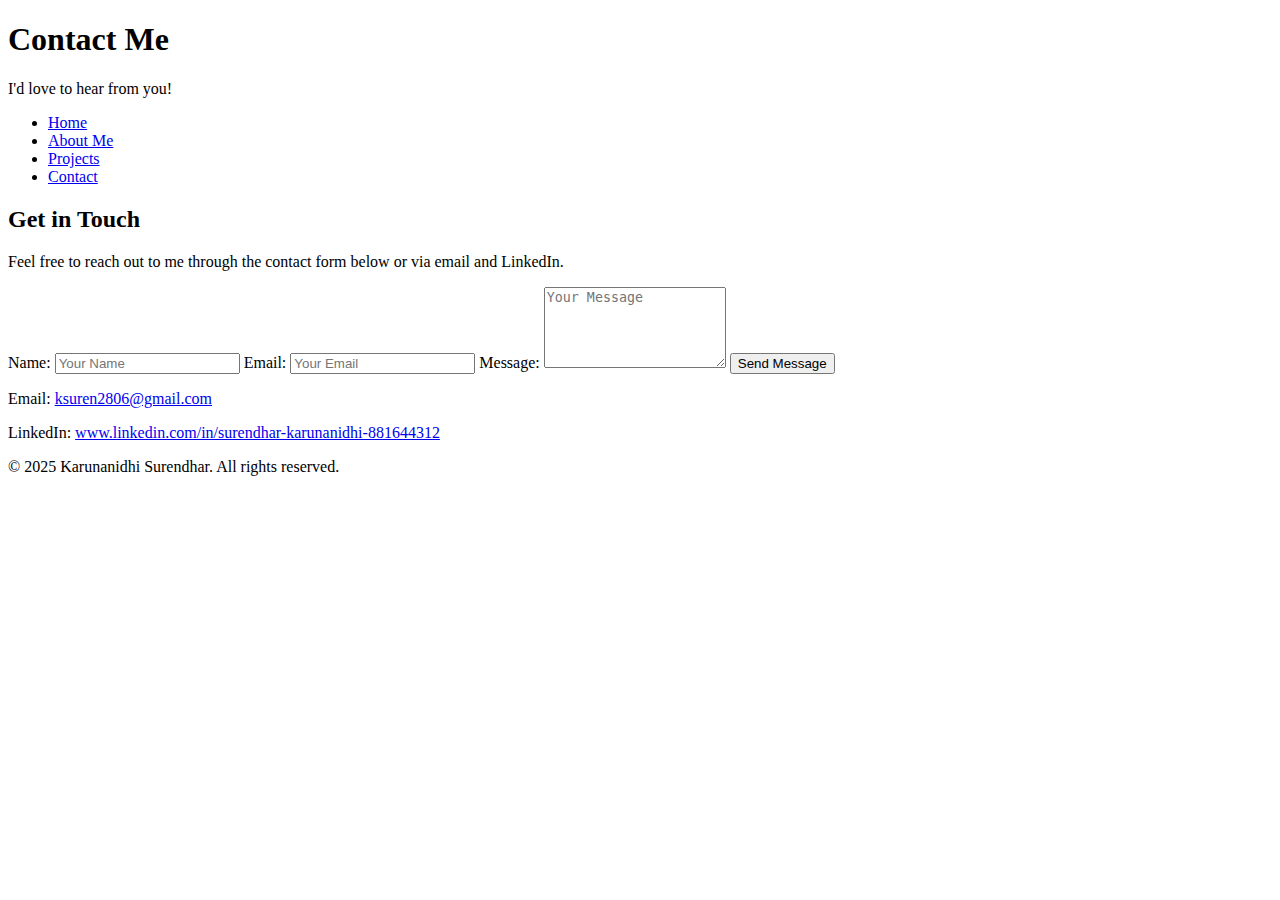
==== contact.html @ a7d71637 "Add files via upload" ====
<!DOCTYPE html>
<html lang="en">
<head>
    <meta charset="UTF-8">
    <meta name="viewport" content="width=device-width, initial-scale=1.0">
    <title>Contact Me</title>
    <link rel="stylesheet" href="style.css">
</head>
<body>
    <header>
        <h1>Contact Me</h1>
        <p>I'd love to hear from you!</p>
    </header>

    <div class="navbar">
        <ul>
            <li><a href="index.html">Home</a></li>
            <li><a href="about.html">About Me</a></li>
            <li><a href="projects.html">Projects</a></li>
            <li><a href="contact.html" class="active">Contact</a></li>
        </ul>
    </div>

    <div class="container">
        <section id="contact">
            <h2>Get in Touch</h2>
            <p>Feel free to reach out to me through the contact form below or via email and LinkedIn.</p>

            <!-- Contact Form -->
            <form action="submit_form.php" method="post" class="contact-form">
                <label for="name">Name:</label>
                <input type="text" id="name" name="name" placeholder="Your Name" required>

                <label for="email">Email:</label>
                <input type="email" id="email" name="email" placeholder="Your Email" required>

                <label for="message">Message:</label>
                <textarea id="message" name="message" rows="5" placeholder="Your Message" required></textarea>

                <button type="submit">Send Message</button>
            </form>

            <!-- Additional Contact Info -->
            <p>Email: <a href="mailto:ksuren2806@gmail.com">ksuren2806@gmail.com</a></p>
            <p>LinkedIn: <a href="www.linkedin.com/in/surendhar-karunanidhi-881644312" target="_blank">www.linkedin.com/in/surendhar-karunanidhi-881644312</a></p>
        </section>
    </div>

    <footer>
        <p>&copy; 2025 Karunanidhi Surendhar. All rights reserved.</p>
    </footer>
</body>
</html>
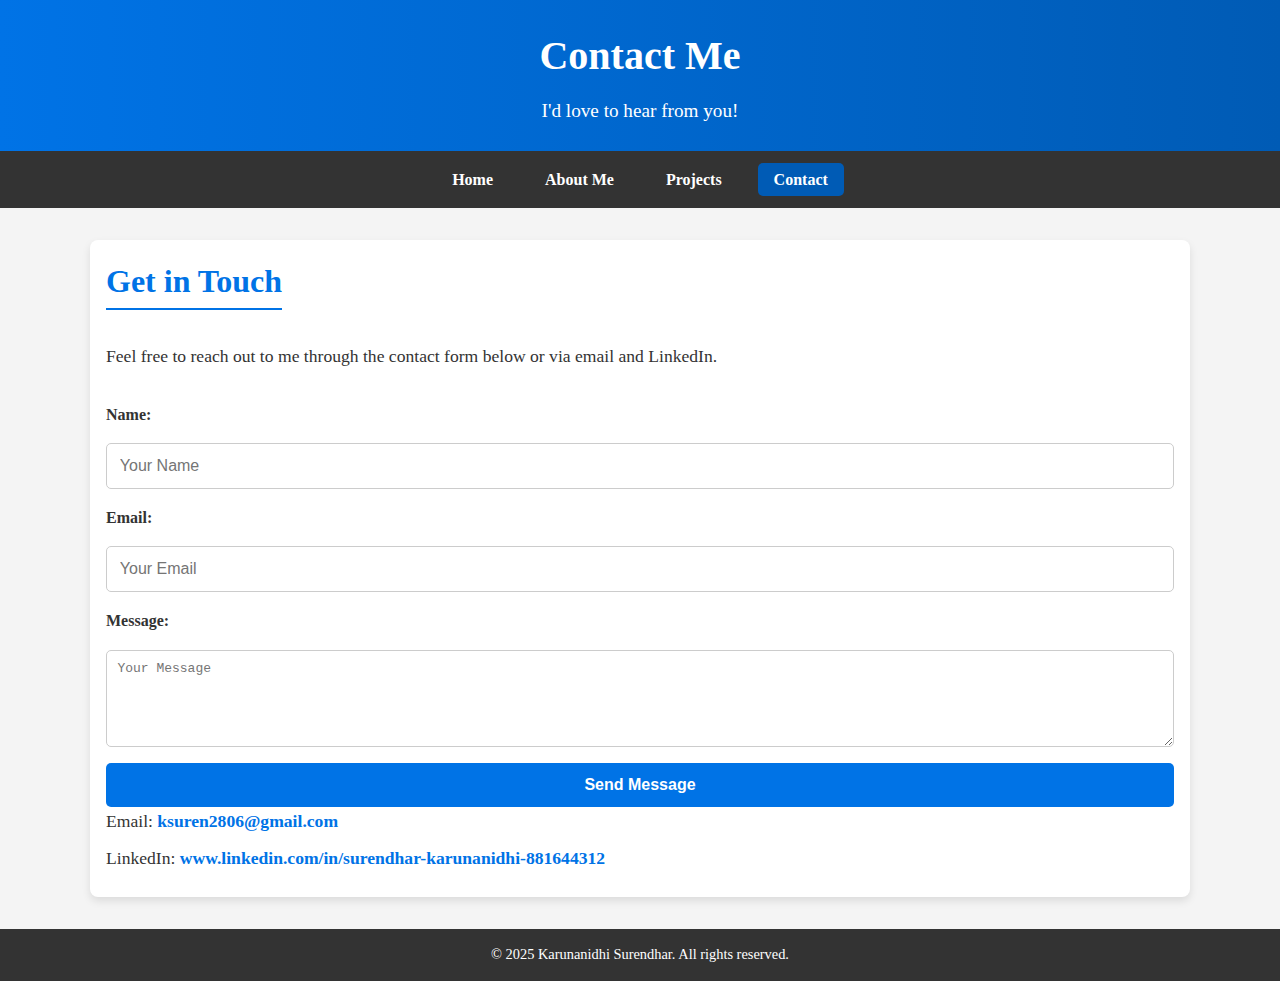
==== commit be0ffe26: "Update contact.html" ====
--- a/contact.html
+++ b/contact.html
@@ -42,7 +42,7 @@
 
             <!-- Additional Contact Info -->
             <p>Email: <a href="mailto:ksuren2806@gmail.com">ksuren2806@gmail.com</a></p>
-            <p>LinkedIn: <a href="www.linkedin.com/in/surendhar-karunanidhi-881644312" target="_blank">www.linkedin.com/in/surendhar-karunanidhi-881644312</a></p>
+            <p>LinkedIn: <a href="https://www.linkedin.com/in/surendhar-karunanidhi-881644312" target="_blank">www.linkedin.com/in/surendhar-karunanidhi-881644312</a></p>
         </section>
     </div>
 
--- a/style.css
+++ b/style.css
@@ -0,0 +1,395 @@
+/* General Reset */
+* {
+    margin: 0;
+    padding: 0;
+    box-sizing: border-box;
+}
+
+/* Body Styling */
+body {
+    font-family: 'Garamond', serif;
+    background-color: #f4f4f4;
+    color: #333;
+    line-height: 1.6;
+}
+
+/* Header Section */
+header {
+    background: linear-gradient(90deg, #0073e6, #005bb5);
+    color: #fff;
+    padding: 1.5em 0;
+    text-align: center;
+}
+
+header h1 {
+    font-size: 2.5em;
+    margin-bottom: 0.2em;
+}
+
+header p {
+    font-size: 1.2em;
+    margin-top: 0.2em;
+}
+
+/* Navigation Bar */
+.navbar {
+    background: #333;
+    padding: 1em 0;
+}
+
+.navbar ul {
+    list-style: none;
+    display: flex;
+    justify-content: center;
+    gap: 20px;
+}
+
+.navbar ul li {
+    position: relative;
+}
+
+.navbar ul li a {
+    color: #fff;
+    text-decoration: none;
+    font-weight: 600;
+    padding: 0.5em 1em;
+    transition: all 0.3s ease;
+}
+
+.navbar ul li a:hover {
+    background: #005bb5;
+    border-radius: 5px;
+    color: #fff;
+}
+
+/* Container */
+.container {
+    max-width: 1100px;
+    margin: 2em auto;
+    padding: 1em;
+    background: #fff;
+    border-radius: 8px;
+    box-shadow: 0 4px 8px rgba(0, 0, 0, 0.1);
+}
+
+/* Section Headings */
+h2 {
+    font-size: 2em;
+    margin-bottom: 1em;
+    color: #0073e6;
+    border-bottom: 2px solid #0073e6;
+    display: inline-block;
+}
+
+/* About Section */
+#about p {
+    font-size: 1.1em;
+    margin-bottom: 1.5em;
+    line-height: 1.8;
+}
+
+/* Projects Section */
+.project {
+    margin-bottom: 2em;
+    padding: 1em;
+    border: 1px solid #ddd;
+    border-radius: 5px;
+    transition: transform 0.3s ease, box-shadow 0.3s ease;
+    background-color: #f9f9f9;
+}
+
+.project:hover {
+    transform: translateY(-5px);
+    box-shadow: 0 6px 12px rgba(0, 0, 0, 0.1);
+}
+
+.project h3 {
+    font-size: 1.5em;
+    margin-bottom: 0.5em;
+    color: #005bb5;
+}
+
+.project p {
+    font-size: 1em;
+    line-height: 1.6;
+}
+
+/* Contact Section */
+#contact p {
+    font-size: 1.1em;
+    margin-bottom: 0.5em;
+}
+
+#contact a {
+    color: #0073e6;
+    text-decoration: none;
+    font-weight: 600;
+}
+
+#contact a:hover {
+    text-decoration: underline;
+}
+
+/* Footer */
+footer {
+    text-align: center;
+    padding: 1em 0;
+    background: #333;
+    color: #fff;
+    margin-top: 2em;
+    font-size: 0.9em;
+}
+
+/* Active Navbar Link */
+.navbar ul li a.active {
+    background: #005bb5;
+    border-radius: 5px;
+}
+
+/* Contact Form */
+.contact-form {
+    display: flex;
+    flex-direction: column;
+    gap: 1em;
+    margin-top: 2em;
+}
+
+.contact-form label {
+    font-weight: bold;
+    font-size: 1em;
+}
+
+.contact-form input, .contact-form textarea {
+    width: 100%;
+    padding: 0.8em;
+    border: 1px solid #ccc;
+    border-radius: 5px;
+    font-size: 1em;
+}
+
+.contact-form input:focus, .contact-form textarea:focus {
+    outline: none;
+    border-color: #0073e6;
+    box-shadow: 0 0 5px rgba(0, 115, 230, 0.5);
+}
+
+.contact-form button {
+    padding: 0.8em 1.5em;
+    font-size: 1em;
+    font-weight: bold;
+    color: #fff;
+    background: #0073e6;
+    border: none;
+    border-radius: 5px;
+    cursor: pointer;
+    transition: background 0.3s ease;
+}
+
+.contact-form button:hover {
+    background: #005bb5;
+}
+
+/* About Me Section */
+#about {
+    background-color: #f9f9f9;
+    padding: 2em;
+    border-radius: 10px;
+    box-shadow: 0 4px 6px rgba(0, 0, 0, 0.1);
+    margin-top: 2em;
+}
+
+#about h2 {
+    text-align: center;
+    font-size: 2em;
+    margin-bottom: 1em;
+    color: #0073e6;
+}
+
+#about p {
+    line-height: 1.6;
+    font-size: 1.1em;
+    margin-bottom: 1.5em;
+    color: #333;
+}
+
+#about h3 {
+    color: #0073e6;
+    font-size: 1.5em;
+    margin-top: 1em;
+    margin-bottom: 0.5em;
+    border-bottom: 2px solid #0073e6;
+    display: inline-block;
+    padding-bottom: 0.2em;
+}
+
+#about ul {
+    list-style-type: none;
+    padding: 0;
+}
+
+#about ul li {
+    margin: 0.5em 0;
+    padding: 0.5em 1em;
+    background-color: #e6f7ff;
+    border: 1px solid #cceeff;
+    border-radius: 5px;
+    font-size: 1em;
+    color: #333;
+}
+
+#about ul li:hover {
+    background-color: #cceeff;
+    border-color: #99ddff;
+}
+
+/* Icons for Visual Appeal */
+#about ul li::before {
+    content: '✓';
+    color: #0073e6;
+    font-weight: bold;
+    margin-right: 10px;
+}
+
+/* Add spacing */
+.container {
+    margin-bottom: 2em;
+}
+
+/* About Me Content */
+.about-content {
+    display: flex;
+    align-items: center;
+    gap: 2em;
+    margin-bottom: 2em;
+}
+
+.about-content .profile-pic {
+    width: 150px;
+    height: 150px;
+    border-radius: 50%;
+    object-fit: cover;
+    box-shadow: 0 4px 6px rgba(0, 0, 0, 0.1);
+    border: 3px solid #0073e6;
+}
+
+.about-content .about-text {
+    flex: 1;
+    color: #333;
+}
+
+/* Projects Section */
+#projects {
+    background-color: #f9f9f9;
+    padding: 2em;
+    border-radius: 10px;
+    box-shadow: 0 4px 6px rgba(0, 0, 0, 0.1);
+    margin-top: 2em;
+}
+
+#projects h2 {
+    text-align: center;
+    font-size: 2em;
+    margin-bottom: 1em;
+    color: #0073e6;
+}
+
+.project {
+    margin-bottom: 2em;
+    background-color: #ffffff;
+    padding: 1.5em;
+    border-radius: 10px;
+    border: 1px solid #e0e0e0;
+    box-shadow: 0 2px 4px rgba(0, 0, 0, 0.1);
+}
+
+.project h3 {
+    font-size: 1.5em;
+    color: #333;
+    margin-bottom: 0.5em;
+    border-bottom: 2px solid #0073e6;
+    display: inline-block;
+    padding-bottom: 0.2em;
+}
+
+.project p {
+    line-height: 1.6;
+    font-size: 1.1em;
+    color: #555;
+}
+
+/* Video Styling */
+video {
+    display: block;
+    margin: 1em 0;
+    border: 2px solid #ddd;
+    border-radius: 10px;
+    box-shadow: 0 4px 6px rgba(0, 0, 0, 0.1);
+}
+
+.project-img {
+    display: block;
+    width: 50%; /* Adjusted width for smaller images */
+    height: auto;
+    margin: 1em; /* Add space between images */
+    border: 2px solid #ddd;
+    border-radius: 10px;
+    box-shadow: 0 4px 6px rgba(0, 0, 0, 0.1);
+}
+
+/* Hover Effects for Media */
+.project-img:hover {
+    border-color: #0073e6;
+    transform: scale(1.05); /* Slight zoom effect */
+    transition: transform 0.3s ease, border-color 0.3s ease;
+}
+
+/* Grid Layout for 2x2 Images */
+.project-images {
+    display: grid;
+    grid-template-columns: repeat(2, 1fr); /* 2 columns */
+    gap: 2%; /* Adjust spacing between images */
+}
+
+/* Responsive Design */
+@media (max-width: 768px) {
+    .navbar ul {
+        flex-direction: column;
+        align-items: center;
+    }
+
+    .container {
+        padding: 1.5em;
+    }
+
+    header h1 {
+        font-size: 2em;
+    }
+
+    header p {
+        font-size: 1em;
+    }
+
+    h2 {
+        font-size: 1.8em;
+    }
+
+    #about p, .project p {
+        font-size: 1em;
+    }
+
+    /* Adjust image sizes */
+    .project-img {
+        width: 45%; /* Adjust image size slightly on smaller screens */
+    }
+
+    /* Adjust contact form input width */
+    .contact-form input, .contact-form textarea {
+        width: 100%;
+    }
+
+    /* Adjust grid for smaller screens */
+    .project-images {
+        grid-template-columns: 1fr; /* Single column for smaller screens */
+        gap: 1.5em;
+    }
+}
